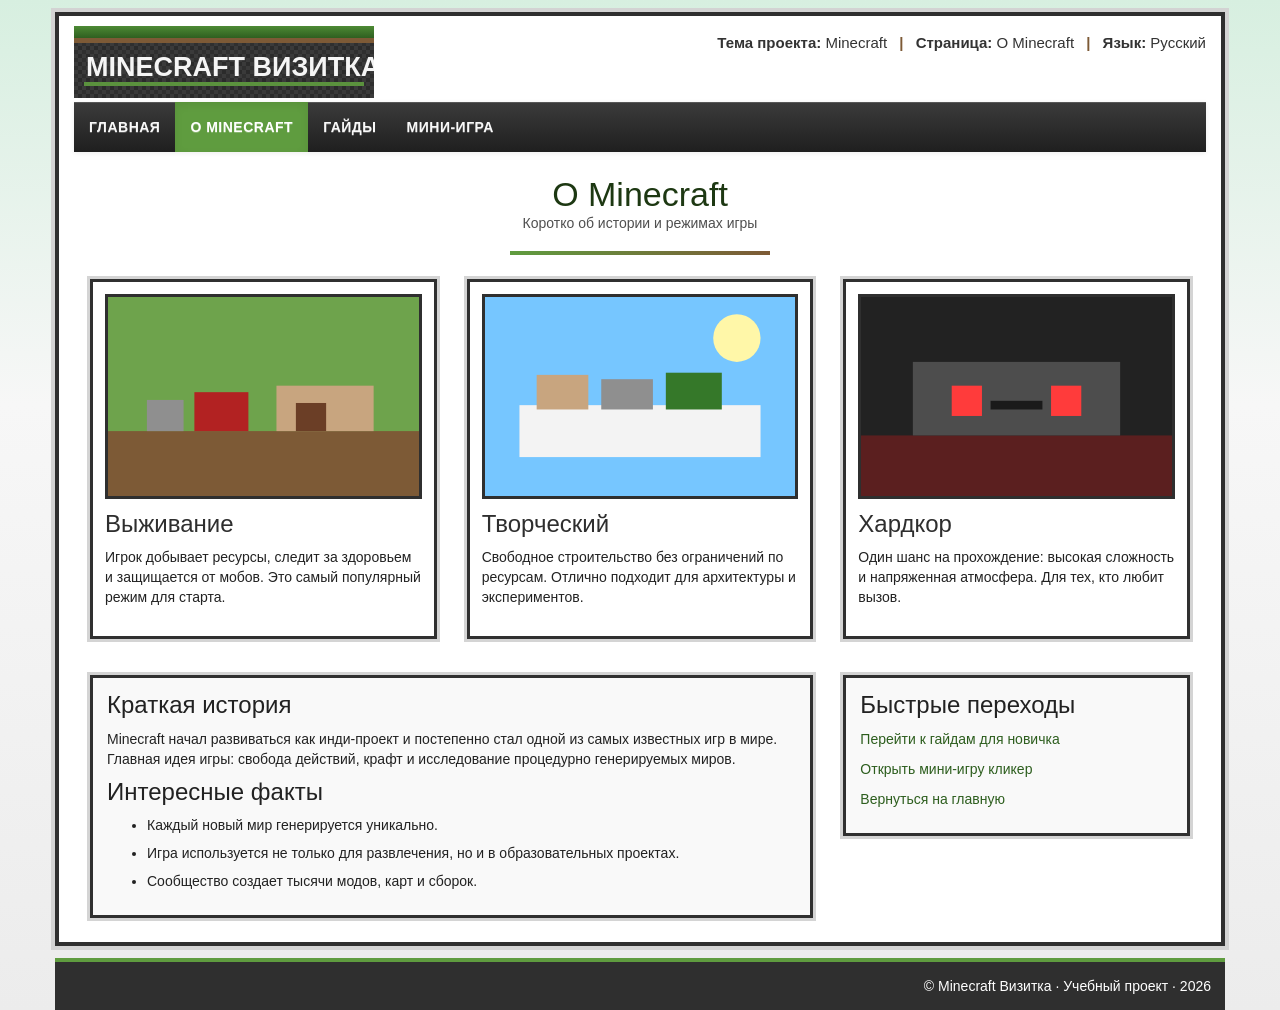
==== about.html @ e4a0c011 "Project start" ====
<!DOCTYPE html>
<html lang="ru">
<head>
  <meta charset="utf-8">
  <meta name="viewport" content="width=device-width, initial-scale=1">
  <title>Minecraft Визитка | О Minecraft</title>
  <meta name="description" content="История Minecraft, режимы и интересные факты.">
  <link rel="stylesheet" href="assets/vendor/css/bootstrap.min.css">
  <link rel="stylesheet" href="assets/vendor/css/bootstrap-theme.min.css">
  <link rel="stylesheet" href="assets/css/style.css">
</head>
<body data-page="about">
  <div class="container site-wrap">
    <header class="site-header">
      <div class="row">
        <div class="col-sm-5 logo">
          <img src="assets/images/logo-mc.svg" alt="Логотип Minecraft Визитка">
        </div>
        <div class="col-sm-7 contacts">
          <strong>Тема проекта:</strong> Minecraft <span class="dot">|</span>
          <strong>Страница:</strong> О Minecraft <span class="dot">|</span>
          <strong>Язык:</strong> Русский
        </div>
      </div>
    </header>

    <nav class="navbar navbar-default navbar-static-top" role="navigation">
      <div class="navbar-header">
        <button type="button" class="navbar-toggle collapsed" data-toggle="collapse" data-target="#mc-menu" aria-expanded="false">
          <span class="sr-only">Открыть меню</span>
          <span class="icon-bar"></span>
          <span class="icon-bar"></span>
          <span class="icon-bar"></span>
        </button>
      </div>
      <div class="collapse navbar-collapse" id="mc-menu">
        <ul class="nav navbar-nav">
          <li><a data-page="index" href="index.html">Главная</a></li>
          <li class="active"><a data-page="about" href="about.html">О Minecraft</a></li>
          <li><a data-page="guides" href="guides.html">Гайды</a></li>
          <li><a data-page="game" href="game.html">Мини-игра</a></li>
        </ul>
      </div>
    </nav>

    <section class="section">
      <h1 class="section-title">О Minecraft</h1>
      <p class="section-subtitle">Коротко об истории и режимах игры</p>
      <hr class="mc-divider">

      <div class="row">
        <div class="col-md-4">
          <article class="info-card">
            <img src="assets/images/mode-survival.svg" alt="Режим выживания">
            <h3>Выживание</h3>
            <p>Игрок добывает ресурсы, следит за здоровьем и защищается от мобов. Это самый популярный режим для старта.</p>
          </article>
        </div>
        <div class="col-md-4">
          <article class="info-card">
            <img src="assets/images/mode-creative.svg" alt="Творческий режим">
            <h3>Творческий</h3>
            <p>Свободное строительство без ограничений по ресурсам. Отлично подходит для архитектуры и экспериментов.</p>
          </article>
        </div>
        <div class="col-md-4">
          <article class="info-card">
            <img src="assets/images/mode-hardcore.svg" alt="Хардкор режим">
            <h3>Хардкор</h3>
            <p>Один шанс на прохождение: высокая сложность и напряженная атмосфера. Для тех, кто любит вызов.</p>
          </article>
        </div>
      </div>

      <div class="row">
        <div class="col-md-8">
          <div class="sources-box">
            <h3>Краткая история</h3>
            <p>Minecraft начал развиваться как инди-проект и постепенно стал одной из самых известных игр в мире. Главная идея игры: свобода действий, крафт и исследование процедурно генерируемых миров.</p>
            <h3>Интересные факты</h3>
            <ul>
              <li>Каждый новый мир генерируется уникально.</li>
              <li>Игра используется не только для развлечения, но и в образовательных проектах.</li>
              <li>Сообщество создает тысячи модов, карт и сборок.</li>
            </ul>
          </div>
        </div>
        <div class="col-md-4">
          <div class="sources-box">
            <h3>Быстрые переходы</h3>
            <p><a href="guides.html">Перейти к гайдам для новичка</a></p>
            <p><a href="game.html">Открыть мини-игру кликер</a></p>
            <p><a href="index.html">Вернуться на главную</a></p>
          </div>
        </div>
      </div>
    </section>
  </div>

  <footer class="site-footer container">
    © Minecraft Визитка · Учебный проект · 2026
  </footer>

  <script src="assets/vendor/js/jquery-1.11.1.min.js"></script>
  <script src="assets/vendor/js/bootstrap.min.js"></script>
  <script src="assets/js/main.js"></script>
</body>
</html>
---- assets/css/style.css ----
:root {
  --mc-grass: #5f9c3f;
  --mc-dirt: #7d5a36;
  --mc-stone: #8f8f8f;
  --mc-dark: #2f2f2f;
  --mc-light: #f2f2f2;
  --mc-accent: #9dd5ff;
}

* {
  box-sizing: border-box;
}

body {
  margin: 0;
  font-family: "Trebuchet MS", Arial, sans-serif;
  background: linear-gradient(180deg, #d7efe0 0%, #f7f7f7 40%, #ececec 100%);
  color: #222;
}

a {
  color: #2d5e1e;
}

a:hover,
a:focus {
  color: #1f4513;
}

.site-wrap {
  background: #fff;
  border: 4px solid var(--mc-dark);
  box-shadow: 0 0 0 4px #d3d3d3;
  margin-top: 12px;
  margin-bottom: 12px;
}

.site-header {
  padding: 10px 0 4px;
}

.logo img {
  max-width: 100%;
  height: auto;
}

.contacts {
  text-align: right;
  font-size: 15px;
  line-height: 1.7;
  color: #333;
  margin-top: 4px;
}

.contacts .dot {
  font-weight: bold;
  margin: 0 8px;
  color: var(--mc-dirt);
}

.navbar.navbar-default {
  margin-bottom: 0;
  border-radius: 0;
  border: 0;
  background: linear-gradient(to bottom, #3b3b3b 0%, #1f1f1f 100%);
}

.navbar-default .navbar-nav > li > a {
  color: #f8f8f8;
  font-weight: 700;
  text-transform: uppercase;
  letter-spacing: 0.5px;
}

.navbar-default .navbar-nav > li > a:hover,
.navbar-default .navbar-nav > li > a:focus,
.navbar-default .navbar-nav > .active > a,
.navbar-default .navbar-nav > .active > a:hover,
.navbar-default .navbar-nav > .active > a:focus {
  background: var(--mc-grass);
  color: #fff;
}

.navbar-default .navbar-toggle {
  border-color: #bbb;
}

.navbar-default .navbar-toggle .icon-bar {
  background: #ddd;
}

.hero {
  position: relative;
  border-top: 4px solid var(--mc-grass);
  border-bottom: 4px solid var(--mc-dirt);
}

.hero img {
  width: 100%;
  display: block;
}

.hero-overlay {
  position: absolute;
  inset: 0;
  display: flex;
  align-items: center;
  justify-content: center;
  text-align: center;
  color: #fff;
  background: rgba(0, 0, 0, 0.35);
  padding: 20px;
}

.hero-overlay h1 {
  margin: 0;
  font-size: 44px;
  font-weight: 700;
  text-shadow: 2px 2px 0 #000;
}

.hero-overlay p {
  margin-top: 12px;
  font-size: 20px;
  text-shadow: 1px 1px 0 #000;
}

.section {
  padding: 24px 16px;
}

.section-title {
  margin: 0;
  text-align: center;
  font-size: 34px;
  color: #1d3812;
}

.section-subtitle {
  text-align: center;
  color: #4f4f4f;
  margin-bottom: 18px;
}

.mc-divider {
  height: 4px;
  border: 0;
  background: linear-gradient(90deg, var(--mc-grass), var(--mc-dirt));
  margin: 16px auto 24px;
  max-width: 260px;
}

.feature-card,
.info-card,
.guide-item,
.sources-box,
.game-panel {
  border: 3px solid #303030;
  box-shadow: 0 0 0 3px #d4d4d4;
  background: #fff;
}

.feature-card,
.info-card {
  padding: 12px;
  margin-bottom: 18px;
  min-height: 360px;
}

.feature-card img,
.info-card img {
  width: 100%;
  border: 3px solid #2f2f2f;
}

.feature-card h3,
.info-card h3 {
  margin-top: 12px;
  margin-bottom: 10px;
  color: #2e2e2e;
}

.alt-section {
  background: #f2f6ef;
  border-top: 4px solid #d5e3cd;
  border-bottom: 4px solid #d5e3cd;
}

.guide-item {
  margin-bottom: 16px;
  padding: 10px;
}

.guide-item img {
  width: 100%;
  border: 3px solid #222;
}

.guide-item h3 {
  margin-top: 6px;
}

.sources-box {
  margin-top: 18px;
  padding: 14px;
  background: #f9f9f9;
}

.sources-box h3 {
  margin-top: 0;
}

.sources-box li {
  margin-bottom: 8px;
}

.game-page {
  background: linear-gradient(180deg, #e0f4e8 0%, #f8f8f8 55%, #ececec 100%);
}

.game-panel {
  padding: 16px;
  margin-bottom: 20px;
  background: #fafafa;
}

.stats-line {
  font-size: 20px;
  font-weight: 700;
  margin-bottom: 12px;
}

.ore-zone {
  text-align: center;
  position: relative;
}

#ore-btn {
  border: 0;
  background: transparent;
  cursor: pointer;
  transition: transform 0.08s ease;
  position: relative;
}

#ore-btn:active {
  transform: scale(0.95);
}

#ore-btn img {
  width: 230px;
  max-width: 80vw;
}

.pickaxe-side {
  text-align: center;
}

.pickaxe-side img {
  width: 180px;
  max-width: 65vw;
}

.btn-mc {
  background: var(--mc-grass);
  color: #fff;
  border: 0;
  font-weight: 700;
}

.btn-mc:hover,
.btn-mc:focus {
  background: #4f8d34;
  color: #fff;
}

.btn-mc-alt {
  background: var(--mc-dirt);
  color: #fff;
  border: 0;
  font-weight: 700;
}

.btn-mc-alt:hover,
.btn-mc-alt:focus {
  background: #6b4b2d;
  color: #fff;
}

.click-burst {
  position: absolute;
  font-weight: 700;
  color: #ffd53f;
  text-shadow: 1px 1px 0 #000;
  pointer-events: none;
  animation: floatUp 600ms ease-out forwards;
}

@keyframes floatUp {
  from {
    opacity: 1;
    transform: translateY(0) scale(1);
  }
  to {
    opacity: 0;
    transform: translateY(-34px) scale(1.15);
  }
}

.site-footer {
  text-align: right;
  background: var(--mc-dark);
  color: #fff;
  padding: 14px;
  border-top: 4px solid var(--mc-grass);
}

@media (max-width: 767px) {
  .contacts {
    text-align: left;
    margin-top: 8px;
  }

  .hero-overlay h1 {
    font-size: 29px;
  }

  .hero-overlay p {
    font-size: 17px;
  }

  .feature-card,
  .info-card {
    min-height: 0;
  }
}
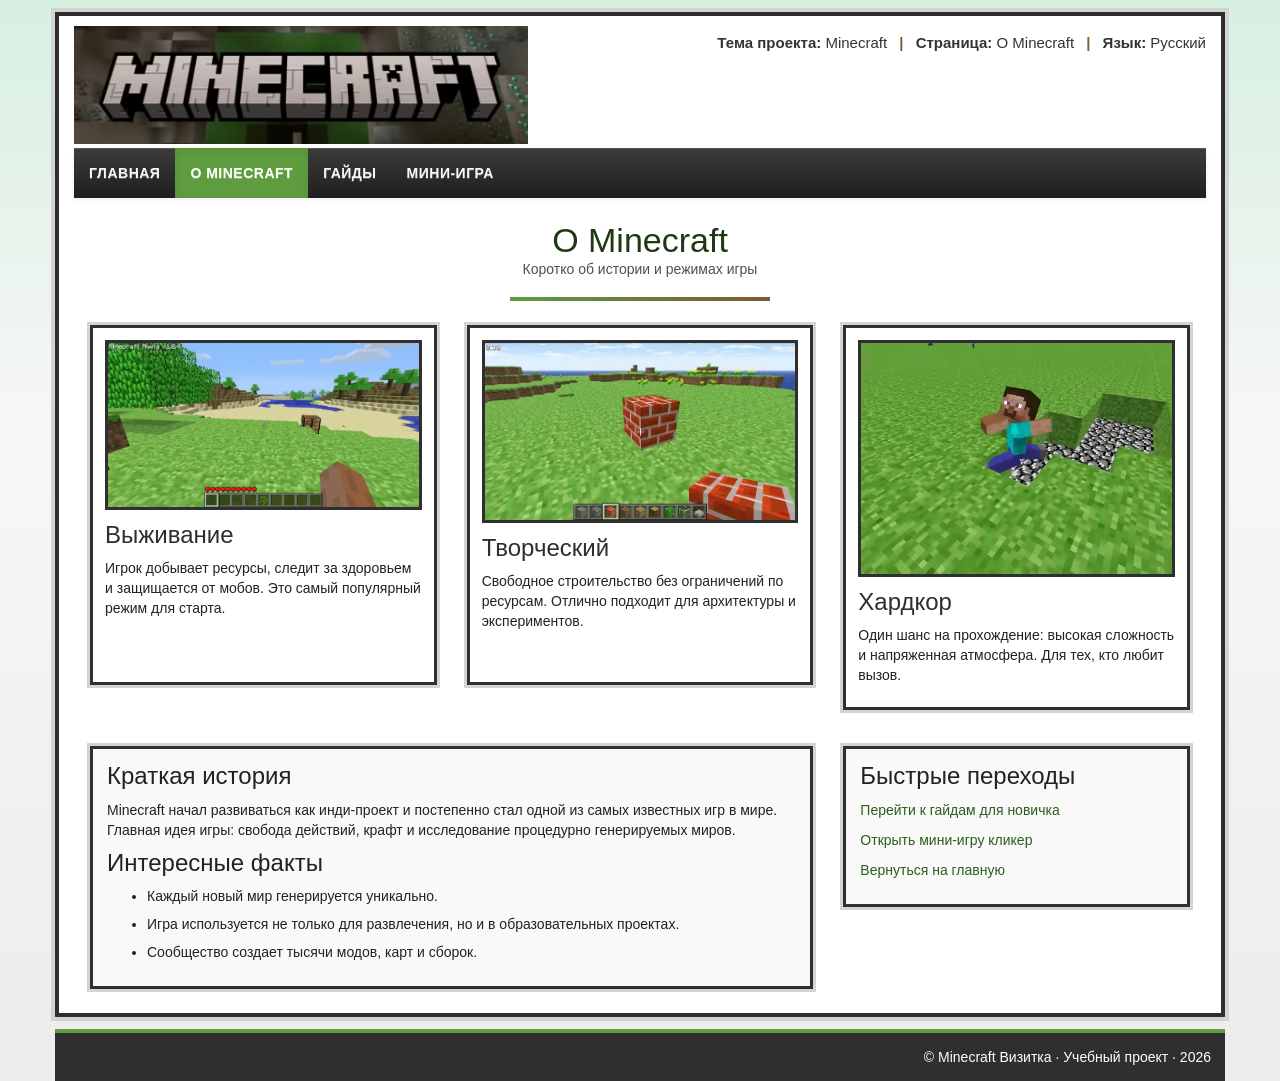
==== commit 0e376e92: "Assets update" ====
--- a/about.html
+++ b/about.html
@@ -14,7 +14,7 @@
     <header class="site-header">
       <div class="row">
         <div class="col-sm-5 logo">
-          <img src="assets/images/logo-mc.svg" alt="Логотип Minecraft Визитка">
+          <img src="assets/images/mc-keyart.png" alt="Логотип Minecraft">
         </div>
         <div class="col-sm-7 contacts">
           <strong>Тема проекта:</strong> Minecraft <span class="dot">|</span>
@@ -51,21 +51,21 @@
       <div class="row">
         <div class="col-md-4">
           <article class="info-card">
-            <img src="assets/images/mode-survival.svg" alt="Режим выживания">
+            <img src="assets/images/mc-alpha.png" alt="Режим выживания">
             <h3>Выживание</h3>
             <p>Игрок добывает ресурсы, следит за здоровьем и защищается от мобов. Это самый популярный режим для старта.</p>
           </article>
         </div>
         <div class="col-md-4">
           <article class="info-card">
-            <img src="assets/images/mode-creative.svg" alt="Творческий режим">
+            <img src="assets/images/mc-classic.png" alt="Творческий режим">
             <h3>Творческий</h3>
             <p>Свободное строительство без ограничений по ресурсам. Отлично подходит для архитектуры и экспериментов.</p>
           </article>
         </div>
         <div class="col-md-4">
           <article class="info-card">
-            <img src="assets/images/mode-hardcore.svg" alt="Хардкор режим">
+            <img src="assets/images/mc-cave.png" alt="Хардкор режим">
             <h3>Хардкор</h3>
             <p>Один шанс на прохождение: высокая сложность и напряженная атмосфера. Для тех, кто любит вызов.</p>
           </article>
